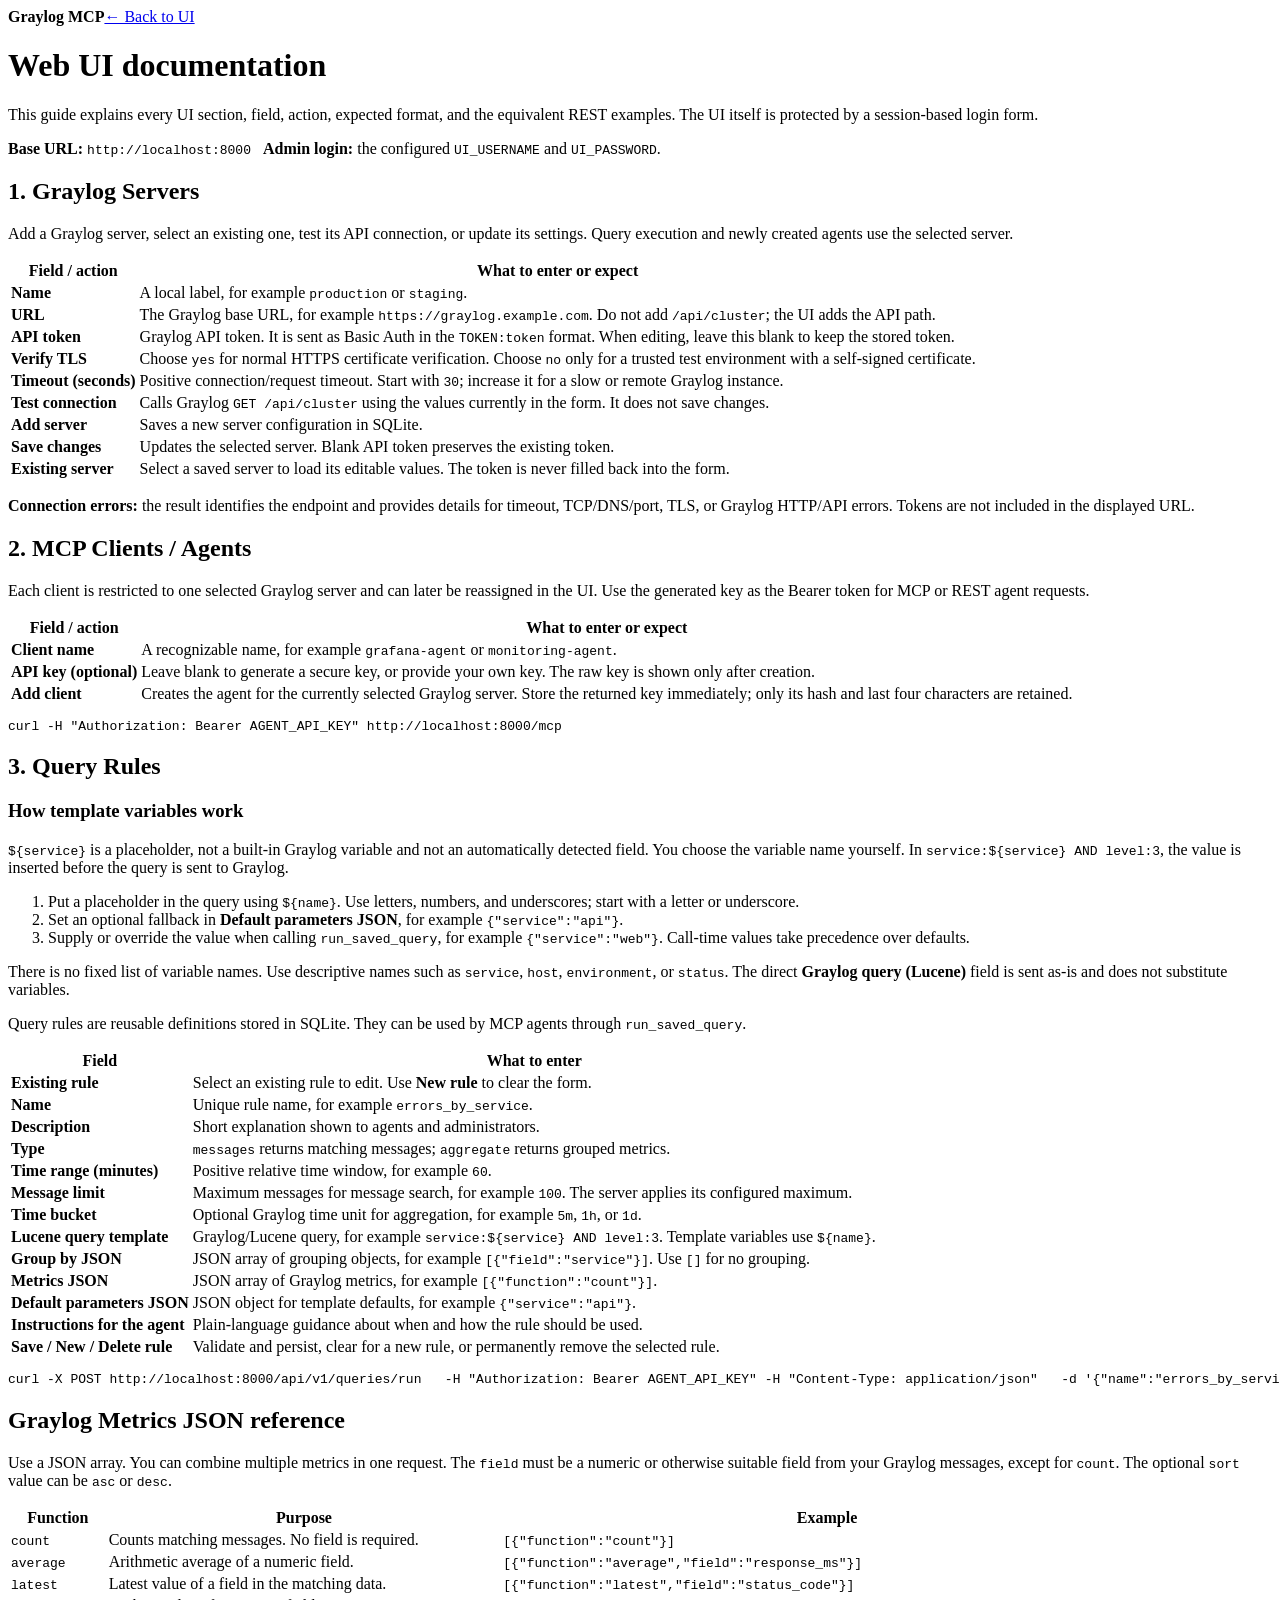
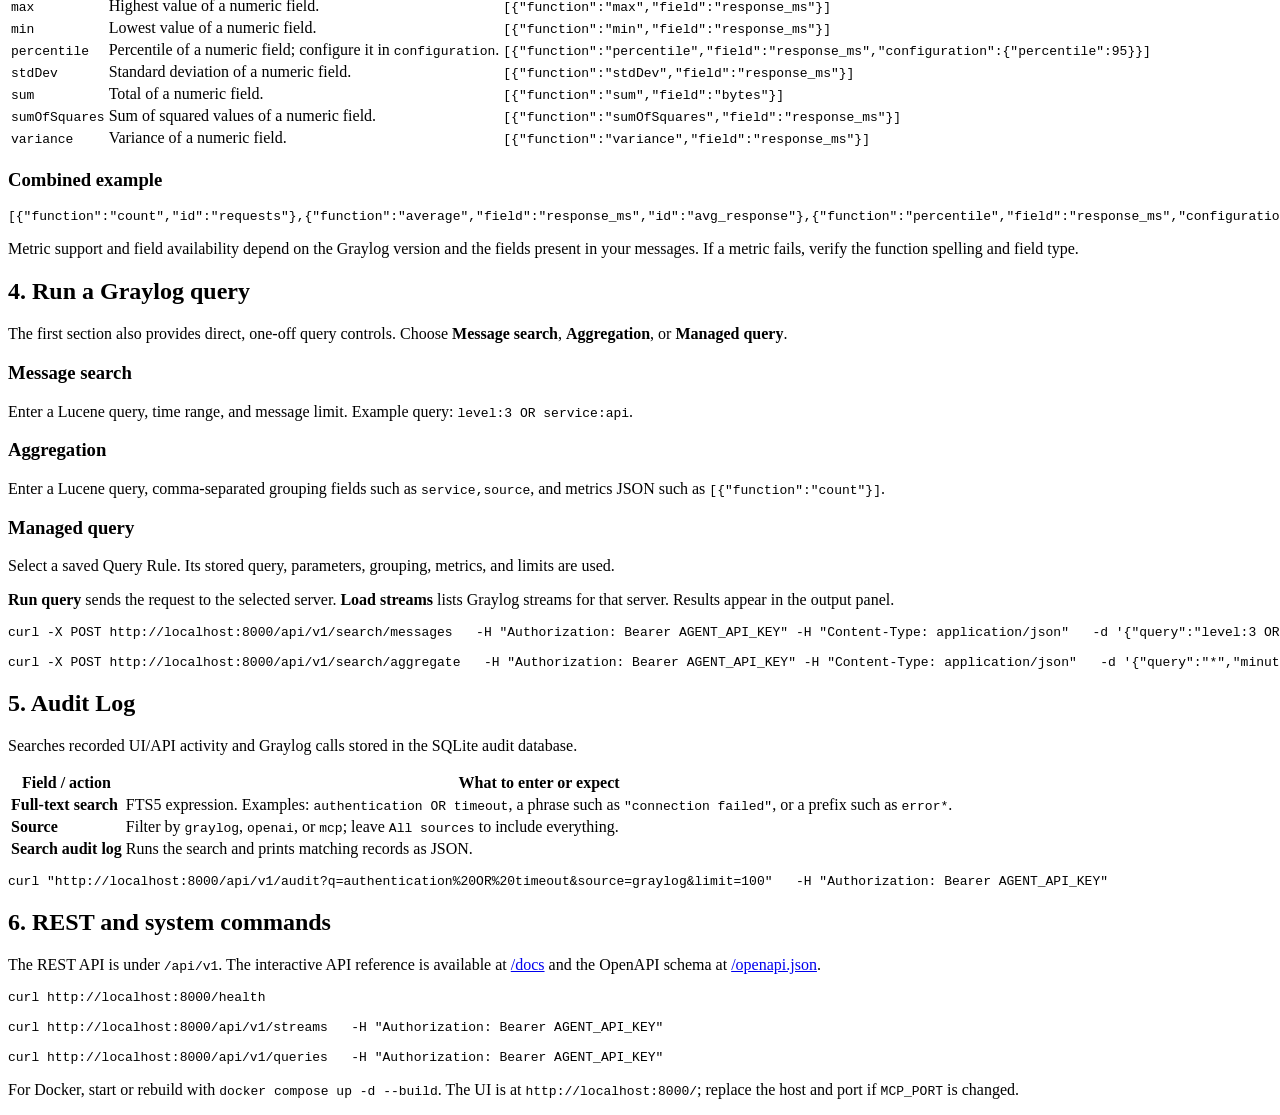
==== graylog_mcp/webui/help.html @ 18ac1849 "refactor: complete P1 architecture and WebUI extraction" ====
<!doctype html>
<html lang="en">
  <head>
    <meta charset="utf-8" />
    <meta name="viewport" content="width=device-width,initial-scale=1" />
    <title>Graylog MCP UI documentation</title>
    <link rel="stylesheet" href="/ui/assets/help.css" />
  </head>
  <body>
    <header>
      <div class="wrap">
        <strong>Graylog MCP</strong><a href="/">← Back to UI</a>
      </div>
    </header>
    <main>
      <div class="hero">
        <h1>Web UI documentation</h1>
        <p class="muted">
          This guide explains every UI section, field, action, expected format,
          and the equivalent REST examples. The UI itself is protected by a
          session-based login form.
        </p>
        <p>
          <strong>Base URL:</strong> <code>http://localhost:8000</code> &nbsp;
          <strong>Admin login:</strong> the configured
          <code>UI_USERNAME</code> and <code>UI_PASSWORD</code>.
        </p>
      </div>
      <section>
        <h2>1. Graylog Servers</h2>
        <p>
          Add a Graylog server, select an existing one, test its API connection,
          or update its settings. Query execution and newly created agents use
          the selected server.
        </p>
        <table>
          <tr>
            <th>Field / action</th>
            <th>What to enter or expect</th>
          </tr>
          <tr>
            <td><strong>Name</strong></td>
            <td>
              A local label, for example <code>production</code> or
              <code>staging</code>.
            </td>
          </tr>
          <tr>
            <td><strong>URL</strong></td>
            <td>
              The Graylog base URL, for example
              <code>https://graylog.example.com</code>. Do not add
              <code>/api/cluster</code>; the UI adds the API path.
            </td>
          </tr>
          <tr>
            <td><strong>API token</strong></td>
            <td>
              Graylog API token. It is sent as Basic Auth in the
              <code>TOKEN:token</code> format. When editing, leave this blank to
              keep the stored token.
            </td>
          </tr>
          <tr>
            <td><strong>Verify TLS</strong></td>
            <td>
              Choose <code>yes</code> for normal HTTPS certificate verification.
              Choose <code>no</code> only for a trusted test environment with a
              self-signed certificate.
            </td>
          </tr>
          <tr>
            <td><strong>Timeout (seconds)</strong></td>
            <td>
              Positive connection/request timeout. Start with <code>30</code>;
              increase it for a slow or remote Graylog instance.
            </td>
          </tr>
          <tr>
            <td><strong>Test connection</strong></td>
            <td>
              Calls Graylog <code>GET /api/cluster</code> using the values
              currently in the form. It does not save changes.
            </td>
          </tr>
          <tr>
            <td><strong>Add server</strong></td>
            <td>Saves a new server configuration in SQLite.</td>
          </tr>
          <tr>
            <td><strong>Save changes</strong></td>
            <td>
              Updates the selected server. Blank API token preserves the
              existing token.
            </td>
          </tr>
          <tr>
            <td><strong>Existing server</strong></td>
            <td>
              Select a saved server to load its editable values. The token is
              never filled back into the form.
            </td>
          </tr>
        </table>
        <p>
          <strong>Connection errors:</strong> the result identifies the endpoint
          and provides details for timeout, TCP/DNS/port, TLS, or Graylog
          HTTP/API errors. Tokens are not included in the displayed URL.
        </p>
      </section>
      <section>
        <h2>2. MCP Clients / Agents</h2>
        <p>
          Each client is restricted to one selected Graylog server and can later
          be reassigned in the UI. Use the generated key as the Bearer token for
          MCP or REST agent requests.
        </p>
        <table>
          <tr>
            <th>Field / action</th>
            <th>What to enter or expect</th>
          </tr>
          <tr>
            <td><strong>Client name</strong></td>
            <td>
              A recognizable name, for example <code>grafana-agent</code> or
              <code>monitoring-agent</code>.
            </td>
          </tr>
          <tr>
            <td><strong>API key (optional)</strong></td>
            <td>
              Leave blank to generate a secure key, or provide your own key. The
              raw key is shown only after creation.
            </td>
          </tr>
          <tr>
            <td><strong>Add client</strong></td>
            <td>
              Creates the agent for the currently selected Graylog server. Store
              the returned key immediately; only its hash and last four
              characters are retained.
            </td>
          </tr>
        </table>
        <pre>
curl -H "Authorization: Bearer AGENT_API_KEY" http://localhost:8000/mcp</pre
        >
      </section>
      <section>
        <h2>3. Query Rules</h2>
        <div class="card">
          <h3>How template variables work</h3>
          <p>
            <code>${service}</code> is a placeholder, not a built-in Graylog
            variable and not an automatically detected field. You choose the
            variable name yourself. In
            <code>service:${service} AND level:3</code>, the value is inserted
            before the query is sent to Graylog.
          </p>
          <ol>
            <li>
              Put a placeholder in the query using <code>${name}</code>. Use
              letters, numbers, and underscores; start with a letter or
              underscore.
            </li>
            <li>
              Set an optional fallback in
              <strong>Default parameters JSON</strong>, for example
              <code>{"service":"api"}</code>.
            </li>
            <li>
              Supply or override the value when calling
              <code>run_saved_query</code>, for example
              <code>{"service":"web"}</code>. Call-time values take precedence
              over defaults.
            </li>
          </ol>
          <p>
            There is no fixed list of variable names. Use descriptive names such
            as <code>service</code>, <code>host</code>,
            <code>environment</code>, or <code>status</code>. The direct
            <strong>Graylog query (Lucene)</strong> field is sent as-is and does
            not substitute variables.
          </p>
        </div>
        <p>
          Query rules are reusable definitions stored in SQLite. They can be
          used by MCP agents through <code>run_saved_query</code>.
        </p>
        <table>
          <tr>
            <th>Field</th>
            <th>What to enter</th>
          </tr>
          <tr>
            <td><strong>Existing rule</strong></td>
            <td>
              Select an existing rule to edit. Use <strong>New rule</strong> to
              clear the form.
            </td>
          </tr>
          <tr>
            <td><strong>Name</strong></td>
            <td>
              Unique rule name, for example <code>errors_by_service</code>.
            </td>
          </tr>
          <tr>
            <td><strong>Description</strong></td>
            <td>Short explanation shown to agents and administrators.</td>
          </tr>
          <tr>
            <td><strong>Type</strong></td>
            <td>
              <code>messages</code> returns matching messages;
              <code>aggregate</code> returns grouped metrics.
            </td>
          </tr>
          <tr>
            <td><strong>Time range (minutes)</strong></td>
            <td>Positive relative time window, for example <code>60</code>.</td>
          </tr>
          <tr>
            <td><strong>Message limit</strong></td>
            <td>
              Maximum messages for message search, for example <code>100</code>.
              The server applies its configured maximum.
            </td>
          </tr>
          <tr>
            <td><strong>Time bucket</strong></td>
            <td>
              Optional Graylog time unit for aggregation, for example
              <code>5m</code>, <code>1h</code>, or <code>1d</code>.
            </td>
          </tr>
          <tr>
            <td><strong>Lucene query template</strong></td>
            <td>
              Graylog/Lucene query, for example
              <code>service:${service} AND level:3</code>. Template variables
              use <code>${name}</code>.
            </td>
          </tr>
          <tr>
            <td><strong>Group by JSON</strong></td>
            <td>
              JSON array of grouping objects, for example
              <code>[{"field":"service"}]</code>. Use <code>[]</code> for no
              grouping.
            </td>
          </tr>
          <tr>
            <td><strong>Metrics JSON</strong></td>
            <td>
              JSON array of Graylog metrics, for example
              <code>[{"function":"count"}]</code>.
            </td>
          </tr>
          <tr>
            <td><strong>Default parameters JSON</strong></td>
            <td>
              JSON object for template defaults, for example
              <code>{"service":"api"}</code>.
            </td>
          </tr>
          <tr>
            <td><strong>Instructions for the agent</strong></td>
            <td>
              Plain-language guidance about when and how the rule should be
              used.
            </td>
          </tr>
          <tr>
            <td><strong>Save / New / Delete rule</strong></td>
            <td>
              Validate and persist, clear for a new rule, or permanently remove
              the selected rule.
            </td>
          </tr>
        </table>
        <pre>
curl -X POST http://localhost:8000/api/v1/queries/run   -H "Authorization: Bearer AGENT_API_KEY" -H "Content-Type: application/json"   -d '{"name":"errors_by_service","parameters":{"service":"api"}}'</pre
        >
      </section>
      <section>
        <h2>Graylog Metrics JSON reference</h2>
        <p>
          Use a JSON array. You can combine multiple metrics in one request. The
          <code>field</code> must be a numeric or otherwise suitable field from
          your Graylog messages, except for <code>count</code>. The optional
          <code>sort</code> value can be <code>asc</code> or <code>desc</code>.
        </p>
        <table>
          <tr>
            <th>Function</th>
            <th>Purpose</th>
            <th>Example</th>
          </tr>
          <tr>
            <td><code>count</code></td>
            <td>Counts matching messages. No field is required.</td>
            <td><code>[{"function":"count"}]</code></td>
          </tr>
          <tr>
            <td><code>average</code></td>
            <td>Arithmetic average of a numeric field.</td>
            <td><code>[{"function":"average","field":"response_ms"}]</code></td>
          </tr>
          <tr>
            <td><code>latest</code></td>
            <td>Latest value of a field in the matching data.</td>
            <td><code>[{"function":"latest","field":"status_code"}]</code></td>
          </tr>
          <tr>
            <td><code>max</code></td>
            <td>Highest value of a numeric field.</td>
            <td><code>[{"function":"max","field":"response_ms"}]</code></td>
          </tr>
          <tr>
            <td><code>min</code></td>
            <td>Lowest value of a numeric field.</td>
            <td><code>[{"function":"min","field":"response_ms"}]</code></td>
          </tr>
          <tr>
            <td><code>percentile</code></td>
            <td>
              Percentile of a numeric field; configure it in
              <code>configuration</code>.
            </td>
            <td>
              <code
                >[{"function":"percentile","field":"response_ms","configuration":{"percentile":95}}]</code
              >
            </td>
          </tr>
          <tr>
            <td><code>stdDev</code></td>
            <td>Standard deviation of a numeric field.</td>
            <td><code>[{"function":"stdDev","field":"response_ms"}]</code></td>
          </tr>
          <tr>
            <td><code>sum</code></td>
            <td>Total of a numeric field.</td>
            <td><code>[{"function":"sum","field":"bytes"}]</code></td>
          </tr>
          <tr>
            <td><code>sumOfSquares</code></td>
            <td>Sum of squared values of a numeric field.</td>
            <td>
              <code>[{"function":"sumOfSquares","field":"response_ms"}]</code>
            </td>
          </tr>
          <tr>
            <td><code>variance</code></td>
            <td>Variance of a numeric field.</td>
            <td>
              <code>[{"function":"variance","field":"response_ms"}]</code>
            </td>
          </tr>
        </table>
        <h3>Combined example</h3>
        <pre>
[{"function":"count","id":"requests"},{"function":"average","field":"response_ms","id":"avg_response"},{"function":"percentile","field":"response_ms","configuration":{"percentile":95},"id":"p95_response"},{"function":"max","field":"response_ms","id":"max_response"}]</pre
        >
        <p class="muted">
          Metric support and field availability depend on the Graylog version
          and the fields present in your messages. If a metric fails, verify the
          function spelling and field type.
        </p>
      </section>
      <section>
        <h2>4. Run a Graylog query</h2>
        <p>
          The first section also provides direct, one-off query controls. Choose
          <strong>Message search</strong>, <strong>Aggregation</strong>, or
          <strong>Managed query</strong>.
        </p>
        <div class="grid">
          <div class="card">
            <h3>Message search</h3>
            <p>
              Enter a Lucene query, time range, and message limit. Example
              query: <code>level:3 OR service:api</code>.
            </p>
          </div>
          <div class="card">
            <h3>Aggregation</h3>
            <p>
              Enter a Lucene query, comma-separated grouping fields such as
              <code>service,source</code>, and metrics JSON such as
              <code>[{"function":"count"}]</code>.
            </p>
          </div>
          <div class="card">
            <h3>Managed query</h3>
            <p>
              Select a saved Query Rule. Its stored query, parameters, grouping,
              metrics, and limits are used.
            </p>
          </div>
        </div>
        <p>
          <strong>Run query</strong> sends the request to the selected server.
          <strong>Load streams</strong> lists Graylog streams for that server.
          Results appear in the output panel.
        </p>
        <pre>
curl -X POST http://localhost:8000/api/v1/search/messages   -H "Authorization: Bearer AGENT_API_KEY" -H "Content-Type: application/json"   -d '{"query":"level:3 OR service:api","minutes":15,"limit":20}'

curl -X POST http://localhost:8000/api/v1/search/aggregate   -H "Authorization: Bearer AGENT_API_KEY" -H "Content-Type: application/json"   -d '{"query":"*","minutes":60,"group_by":[{"field":"service"}],"metrics":[{"function":"count"}]}'</pre
        >
      </section>
      <section>
        <h2>5. Audit Log</h2>
        <p>
          Searches recorded UI/API activity and Graylog calls stored in the
          SQLite audit database.
        </p>
        <table>
          <tr>
            <th>Field / action</th>
            <th>What to enter or expect</th>
          </tr>
          <tr>
            <td><strong>Full-text search</strong></td>
            <td>
              FTS5 expression. Examples: <code>authentication OR timeout</code>,
              a phrase such as <code>"connection failed"</code>, or a prefix
              such as <code>error*</code>.
            </td>
          </tr>
          <tr>
            <td><strong>Source</strong></td>
            <td>
              Filter by <code>graylog</code>, <code>openai</code>, or
              <code>mcp</code>; leave <code>All sources</code> to include
              everything.
            </td>
          </tr>
          <tr>
            <td><strong>Search audit log</strong></td>
            <td>Runs the search and prints matching records as JSON.</td>
          </tr>
        </table>
        <pre>
curl "http://localhost:8000/api/v1/audit?q=authentication%20OR%20timeout&amp;source=graylog&amp;limit=100"   -H "Authorization: Bearer AGENT_API_KEY"</pre
        >
      </section>
      <section>
        <h2>6. REST and system commands</h2>
        <p>
          The REST API is under <code>/api/v1</code>. The interactive API
          reference is available at <a href="/docs">/docs</a> and the OpenAPI
          schema at <a href="/openapi.json">/openapi.json</a>.
        </p>
        <pre>
curl http://localhost:8000/health

curl http://localhost:8000/api/v1/streams   -H "Authorization: Bearer AGENT_API_KEY"

curl http://localhost:8000/api/v1/queries   -H "Authorization: Bearer AGENT_API_KEY"</pre
        >
        <p>
          For Docker, start or rebuild with
          <code>docker compose up -d --build</code>. The UI is at
          <code>http://localhost:8000/</code>; replace the host and port if
          <code>MCP_PORT</code> is changed.
        </p>
      </section>
    </main>
  </body>
</html>
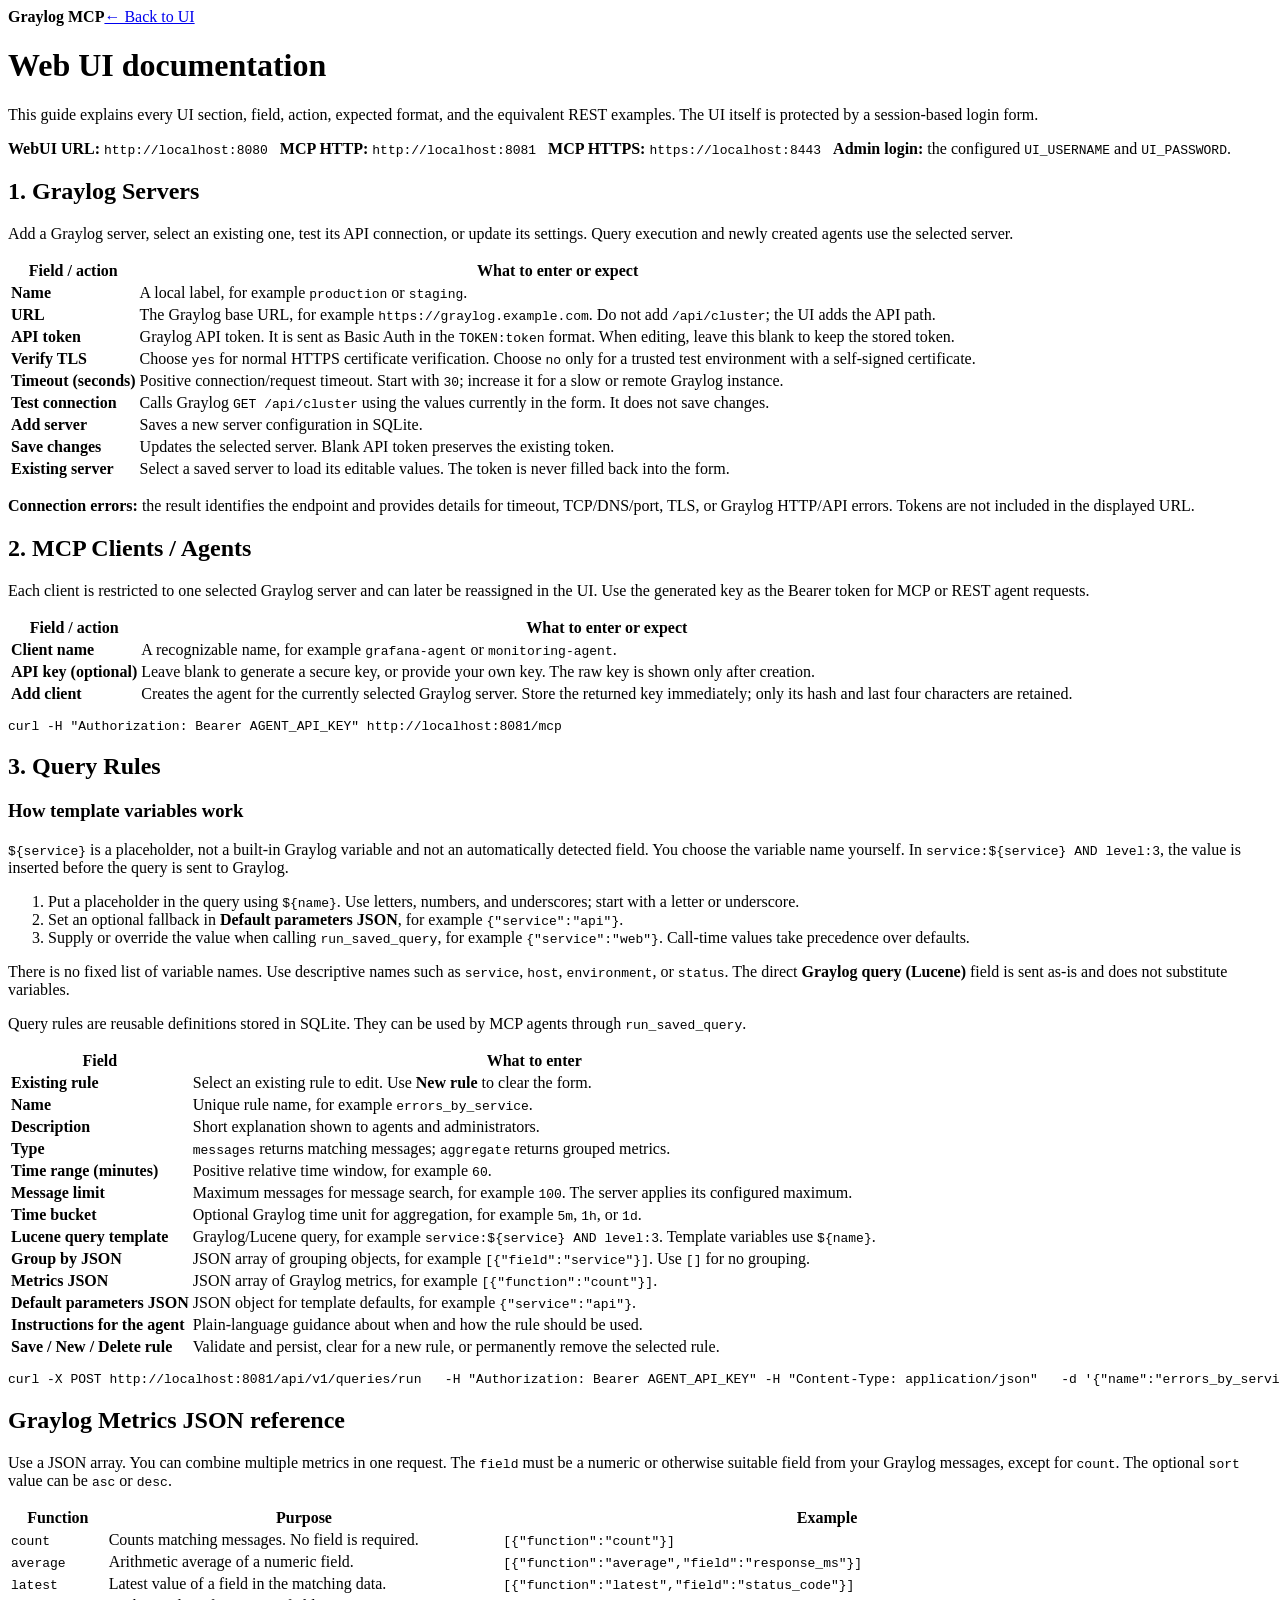
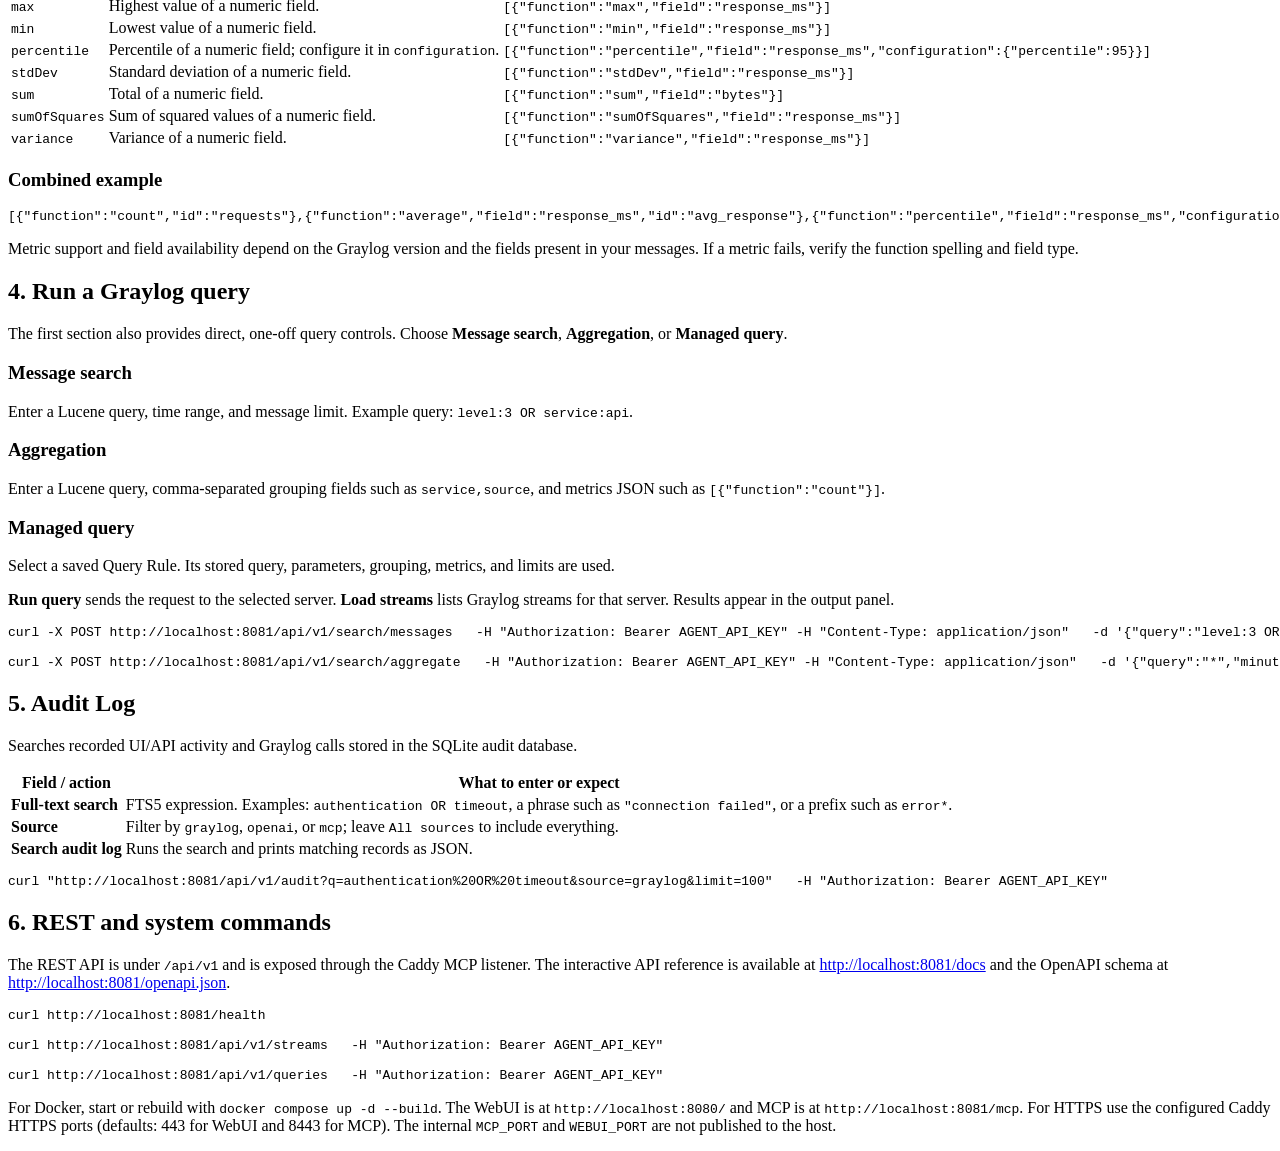
==== commit 35a32ac6: "fix: route MCP HTTP through Caddy" ====
--- a/graylog_mcp/webui/help.html
+++ b/graylog_mcp/webui/help.html
@@ -21,7 +21,9 @@
           session-based login form.
         </p>
         <p>
-          <strong>Base URL:</strong> <code>http://localhost:8000</code> &nbsp;
+          <strong>WebUI URL:</strong> <code>http://localhost:8080</code> &nbsp;
+          <strong>MCP HTTP:</strong> <code>http://localhost:8081</code> &nbsp;
+          <strong>MCP HTTPS:</strong> <code>https://localhost:8443</code> &nbsp;
           <strong>Admin login:</strong> the configured
           <code>UI_USERNAME</code> and <code>UI_PASSWORD</code>.
         </p>
@@ -144,7 +146,7 @@
           </tr>
         </table>
         <pre>
-curl -H "Authorization: Bearer AGENT_API_KEY" http://localhost:8000/mcp</pre
+curl -H "Authorization: Bearer AGENT_API_KEY" http://localhost:8081/mcp</pre
         >
       </section>
       <section>
@@ -281,7 +283,7 @@
           </tr>
         </table>
         <pre>
-curl -X POST http://localhost:8000/api/v1/queries/run   -H "Authorization: Bearer AGENT_API_KEY" -H "Content-Type: application/json"   -d '{"name":"errors_by_service","parameters":{"service":"api"}}'</pre
+curl -X POST http://localhost:8081/api/v1/queries/run   -H "Authorization: Bearer AGENT_API_KEY" -H "Content-Type: application/json"   -d '{"name":"errors_by_service","parameters":{"service":"api"}}'</pre
         >
       </section>
       <section>
@@ -407,9 +409,9 @@
           Results appear in the output panel.
         </p>
         <pre>
-curl -X POST http://localhost:8000/api/v1/search/messages   -H "Authorization: Bearer AGENT_API_KEY" -H "Content-Type: application/json"   -d '{"query":"level:3 OR service:api","minutes":15,"limit":20}'
+curl -X POST http://localhost:8081/api/v1/search/messages   -H "Authorization: Bearer AGENT_API_KEY" -H "Content-Type: application/json"   -d '{"query":"level:3 OR service:api","minutes":15,"limit":20}'
 
-curl -X POST http://localhost:8000/api/v1/search/aggregate   -H "Authorization: Bearer AGENT_API_KEY" -H "Content-Type: application/json"   -d '{"query":"*","minutes":60,"group_by":[{"field":"service"}],"metrics":[{"function":"count"}]}'</pre
+curl -X POST http://localhost:8081/api/v1/search/aggregate   -H "Authorization: Bearer AGENT_API_KEY" -H "Content-Type: application/json"   -d '{"query":"*","minutes":60,"group_by":[{"field":"service"}],"metrics":[{"function":"count"}]}'</pre
         >
       </section>
       <section>
@@ -445,28 +447,33 @@
           </tr>
         </table>
         <pre>
-curl "http://localhost:8000/api/v1/audit?q=authentication%20OR%20timeout&amp;source=graylog&amp;limit=100"   -H "Authorization: Bearer AGENT_API_KEY"</pre
+curl "http://localhost:8081/api/v1/audit?q=authentication%20OR%20timeout&amp;source=graylog&amp;limit=100"   -H "Authorization: Bearer AGENT_API_KEY"</pre
         >
       </section>
       <section>
         <h2>6. REST and system commands</h2>
         <p>
-          The REST API is under <code>/api/v1</code>. The interactive API
-          reference is available at <a href="/docs">/docs</a> and the OpenAPI
-          schema at <a href="/openapi.json">/openapi.json</a>.
-        </p>
-        <pre>
-curl http://localhost:8000/health
+          The REST API is under <code>/api/v1</code> and is exposed through the
+          Caddy MCP listener. The interactive API reference is available at
+          <a href="http://localhost:8081/docs">http://localhost:8081/docs</a>
+          and the OpenAPI schema at
+          <a href="http://localhost:8081/openapi.json">http://localhost:8081/openapi.json</a>.
+        </p>
+        <pre>
+curl http://localhost:8081/health
 
-curl http://localhost:8000/api/v1/streams   -H "Authorization: Bearer AGENT_API_KEY"
+curl http://localhost:8081/api/v1/streams   -H "Authorization: Bearer AGENT_API_KEY"
 
-curl http://localhost:8000/api/v1/queries   -H "Authorization: Bearer AGENT_API_KEY"</pre
+curl http://localhost:8081/api/v1/queries   -H "Authorization: Bearer AGENT_API_KEY"</pre
         >
         <p>
           For Docker, start or rebuild with
-          <code>docker compose up -d --build</code>. The UI is at
-          <code>http://localhost:8000/</code>; replace the host and port if
-          <code>MCP_PORT</code> is changed.
+          <code>docker compose up -d --build</code>. The WebUI is at
+          <code>http://localhost:8080/</code> and MCP is at
+          <code>http://localhost:8081/mcp</code>. For HTTPS use the configured
+          Caddy HTTPS ports (defaults: 443 for WebUI and 8443 for MCP).
+          The internal <code>MCP_PORT</code> and <code>WEBUI_PORT</code> are not
+          published to the host.
         </p>
       </section>
     </main>
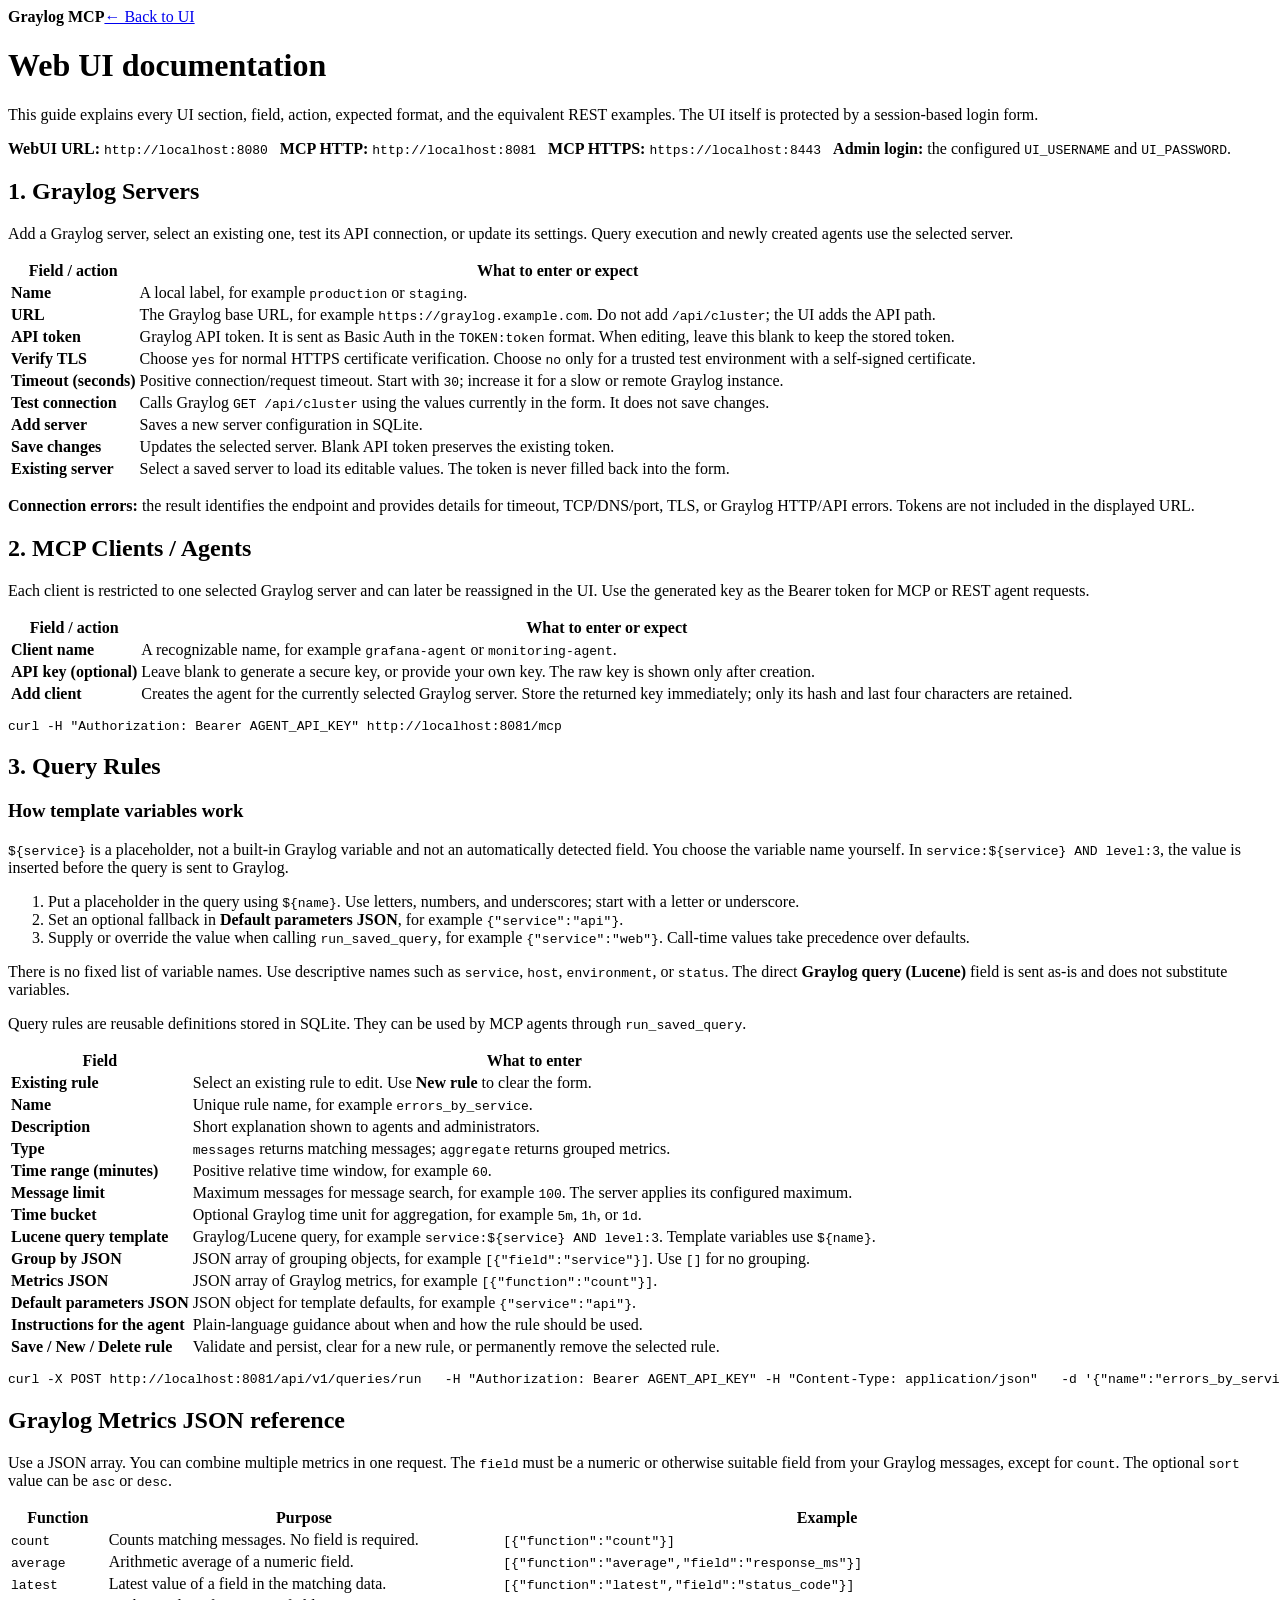
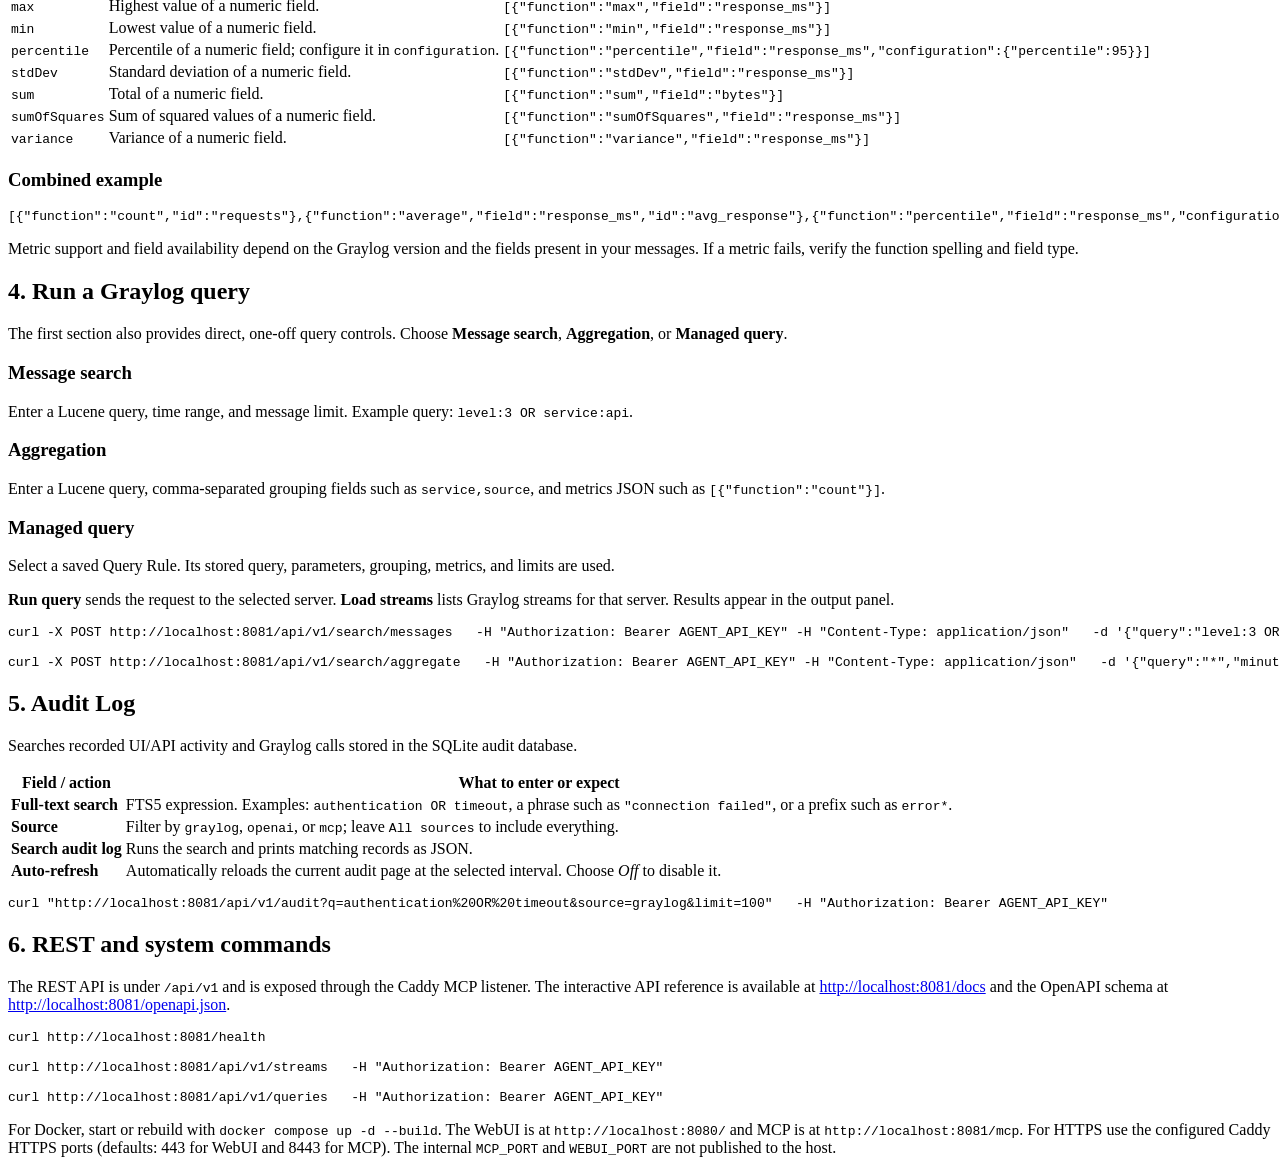
==== commit d5216b7b: "Add configurable audit log auto-refresh" ====
--- a/graylog_mcp/webui/help.html
+++ b/graylog_mcp/webui/help.html
@@ -445,6 +445,10 @@
             <td><strong>Search audit log</strong></td>
             <td>Runs the search and prints matching records as JSON.</td>
           </tr>
+          <tr>
+            <td><strong>Auto-refresh</strong></td>
+            <td>Automatically reloads the current audit page at the selected interval. Choose <em>Off</em> to disable it.</td>
+          </tr>
         </table>
         <pre>
 curl "http://localhost:8081/api/v1/audit?q=authentication%20OR%20timeout&amp;source=graylog&amp;limit=100"   -H "Authorization: Bearer AGENT_API_KEY"</pre
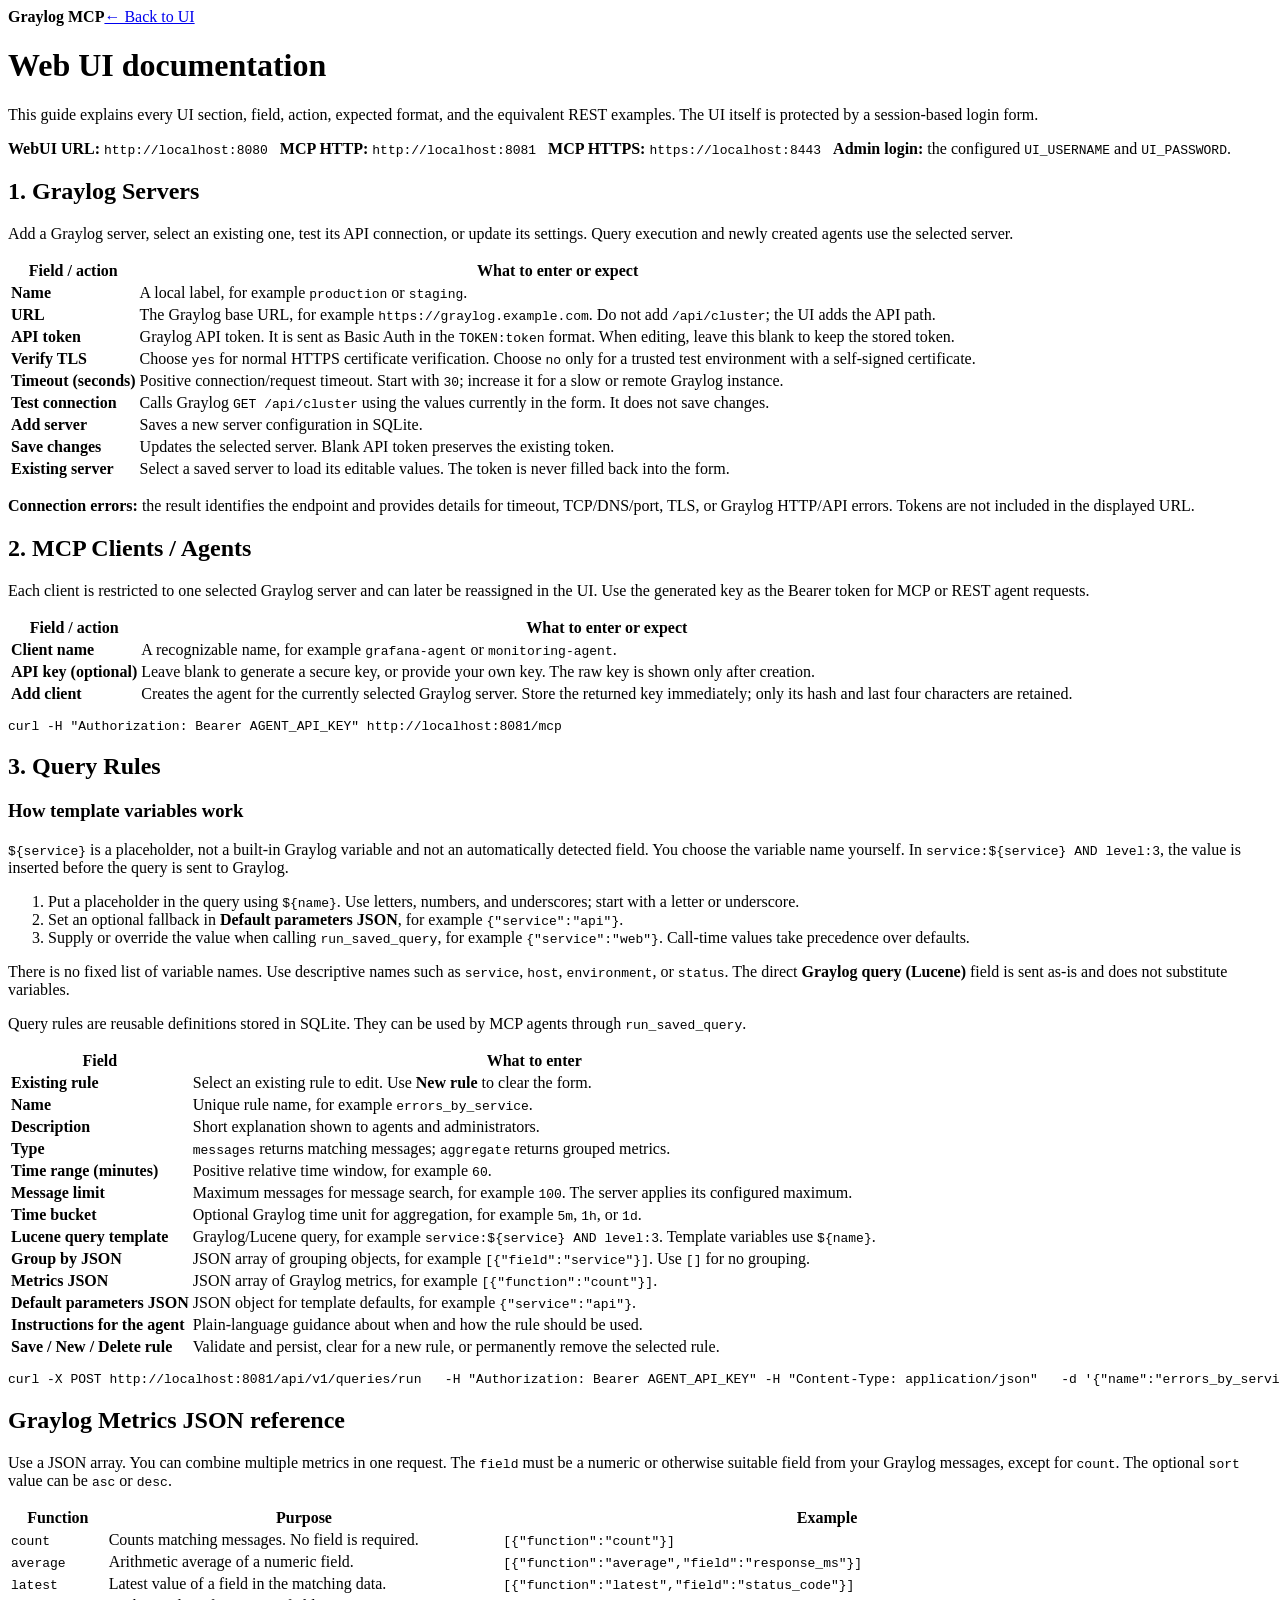
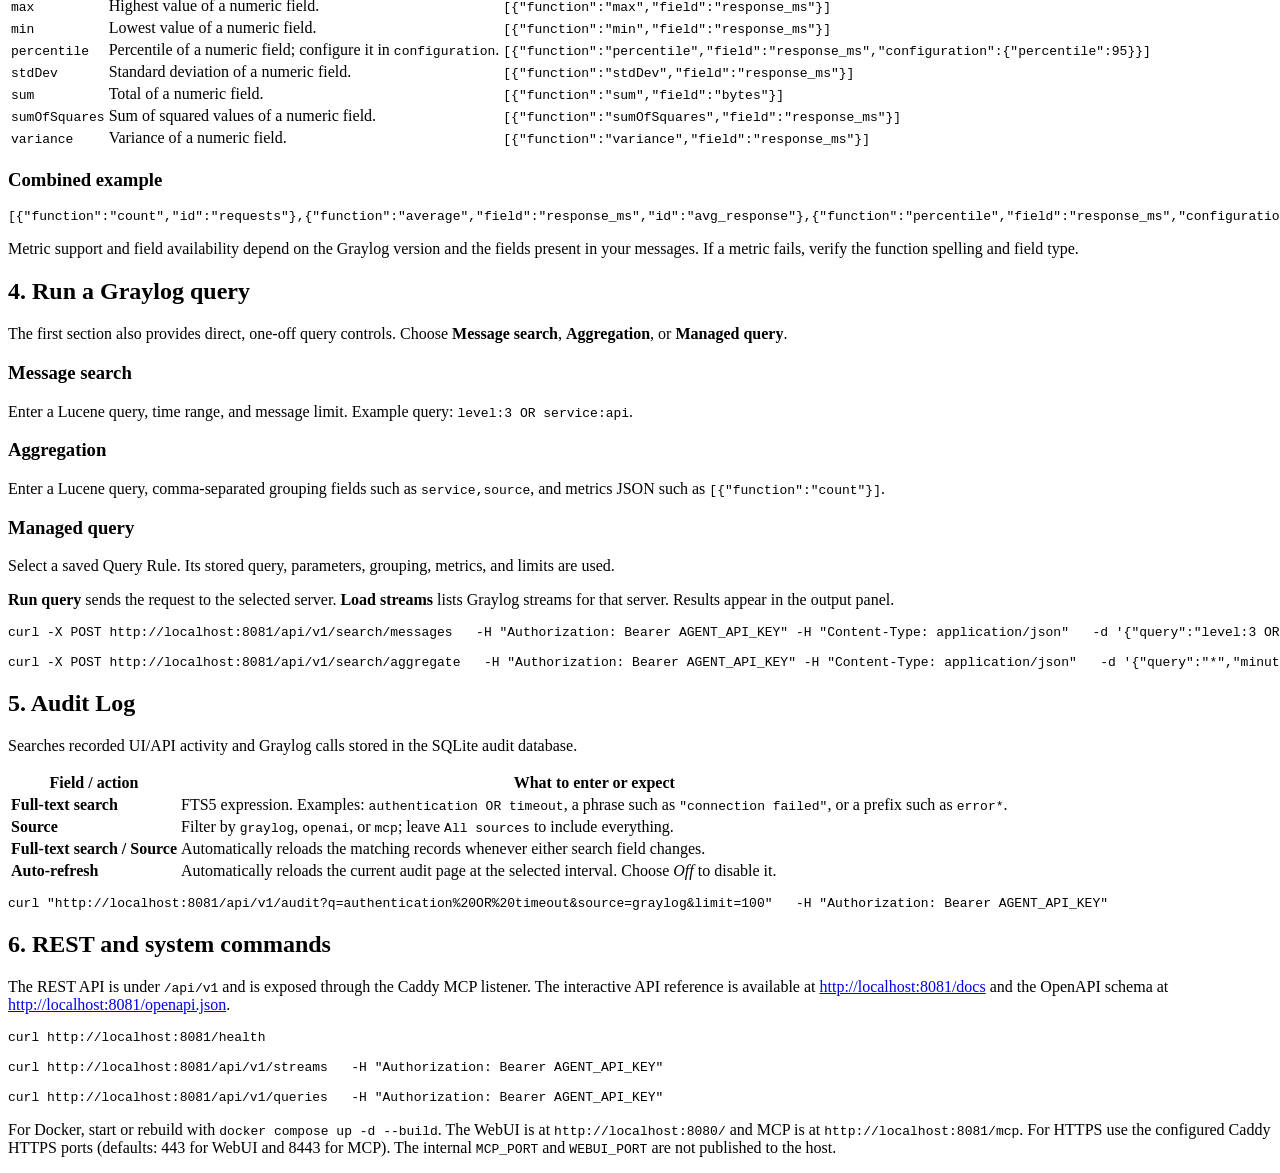
==== commit 4cdcc881: "Refresh audit search automatically" ====
--- a/graylog_mcp/webui/help.html
+++ b/graylog_mcp/webui/help.html
@@ -442,8 +442,8 @@
             </td>
           </tr>
           <tr>
-            <td><strong>Search audit log</strong></td>
-            <td>Runs the search and prints matching records as JSON.</td>
+            <td><strong>Full-text search / Source</strong></td>
+            <td>Automatically reloads the matching records whenever either search field changes.</td>
           </tr>
           <tr>
             <td><strong>Auto-refresh</strong></td>
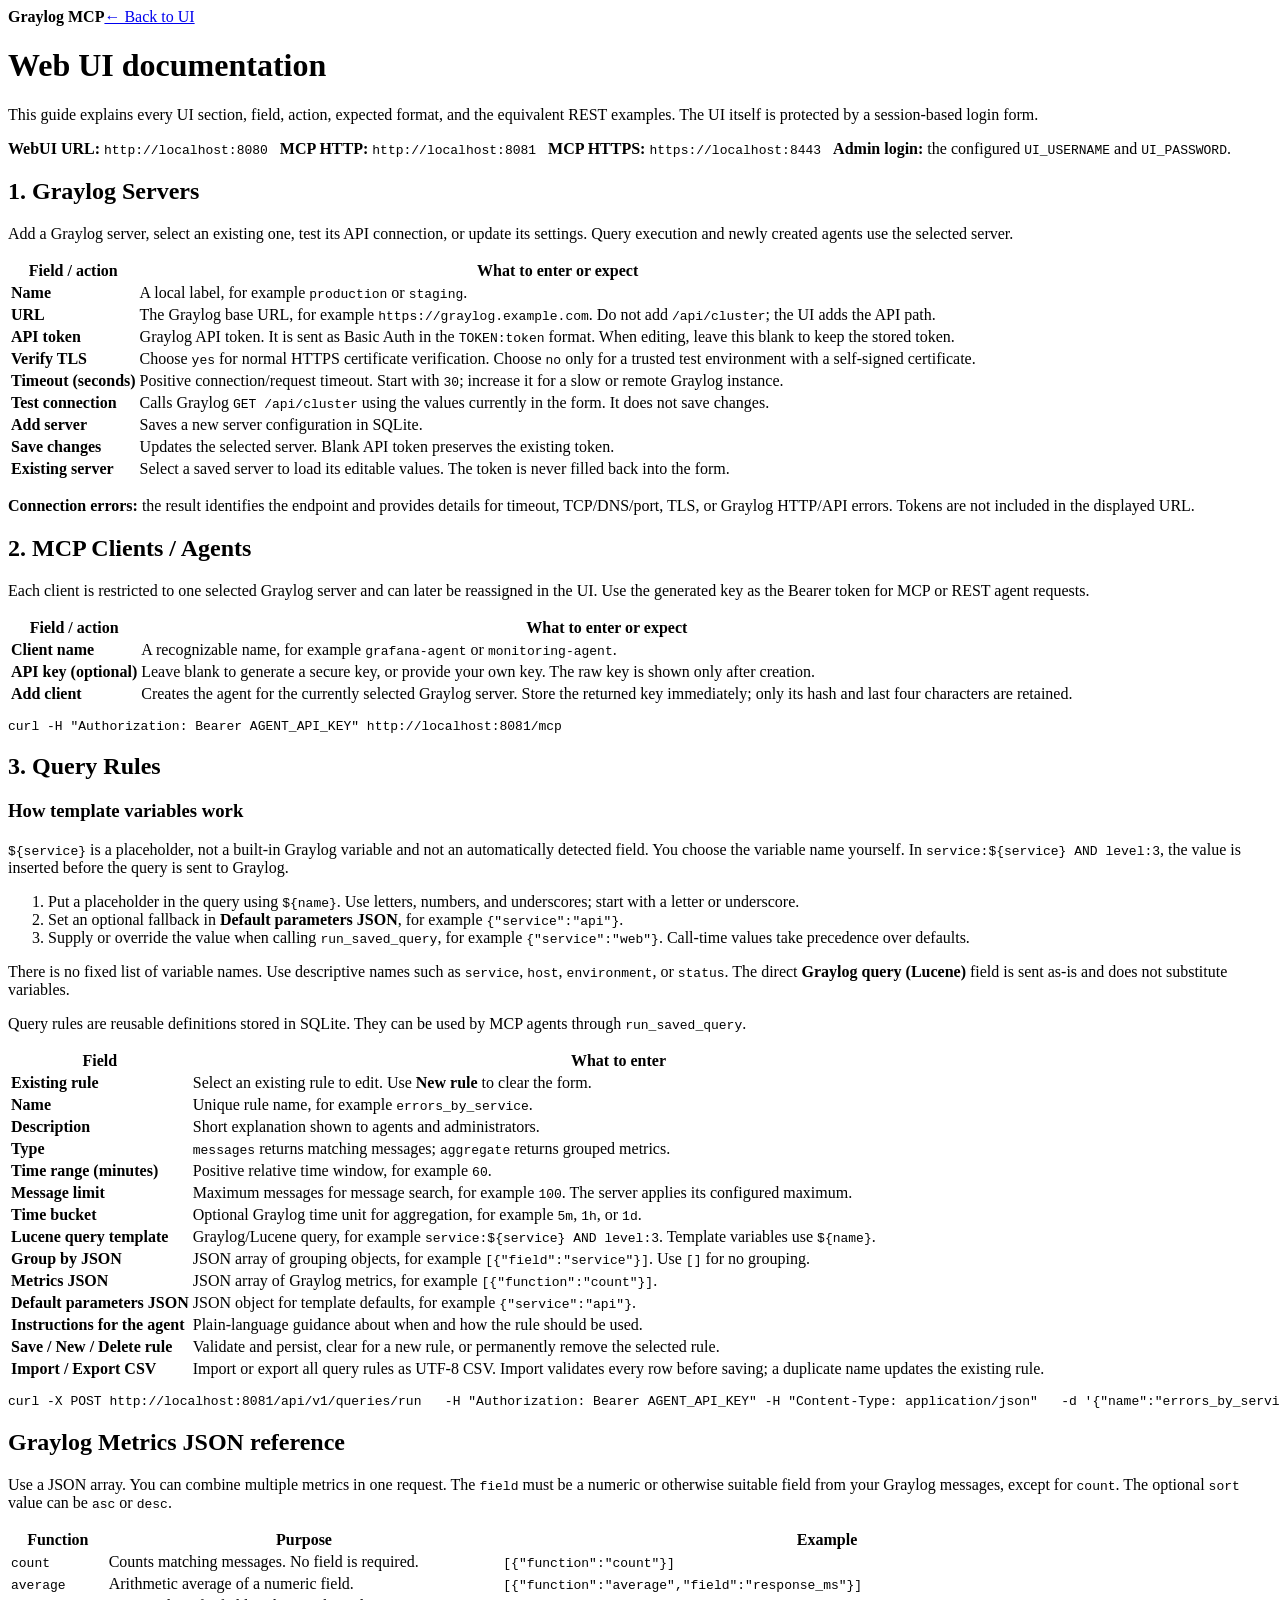
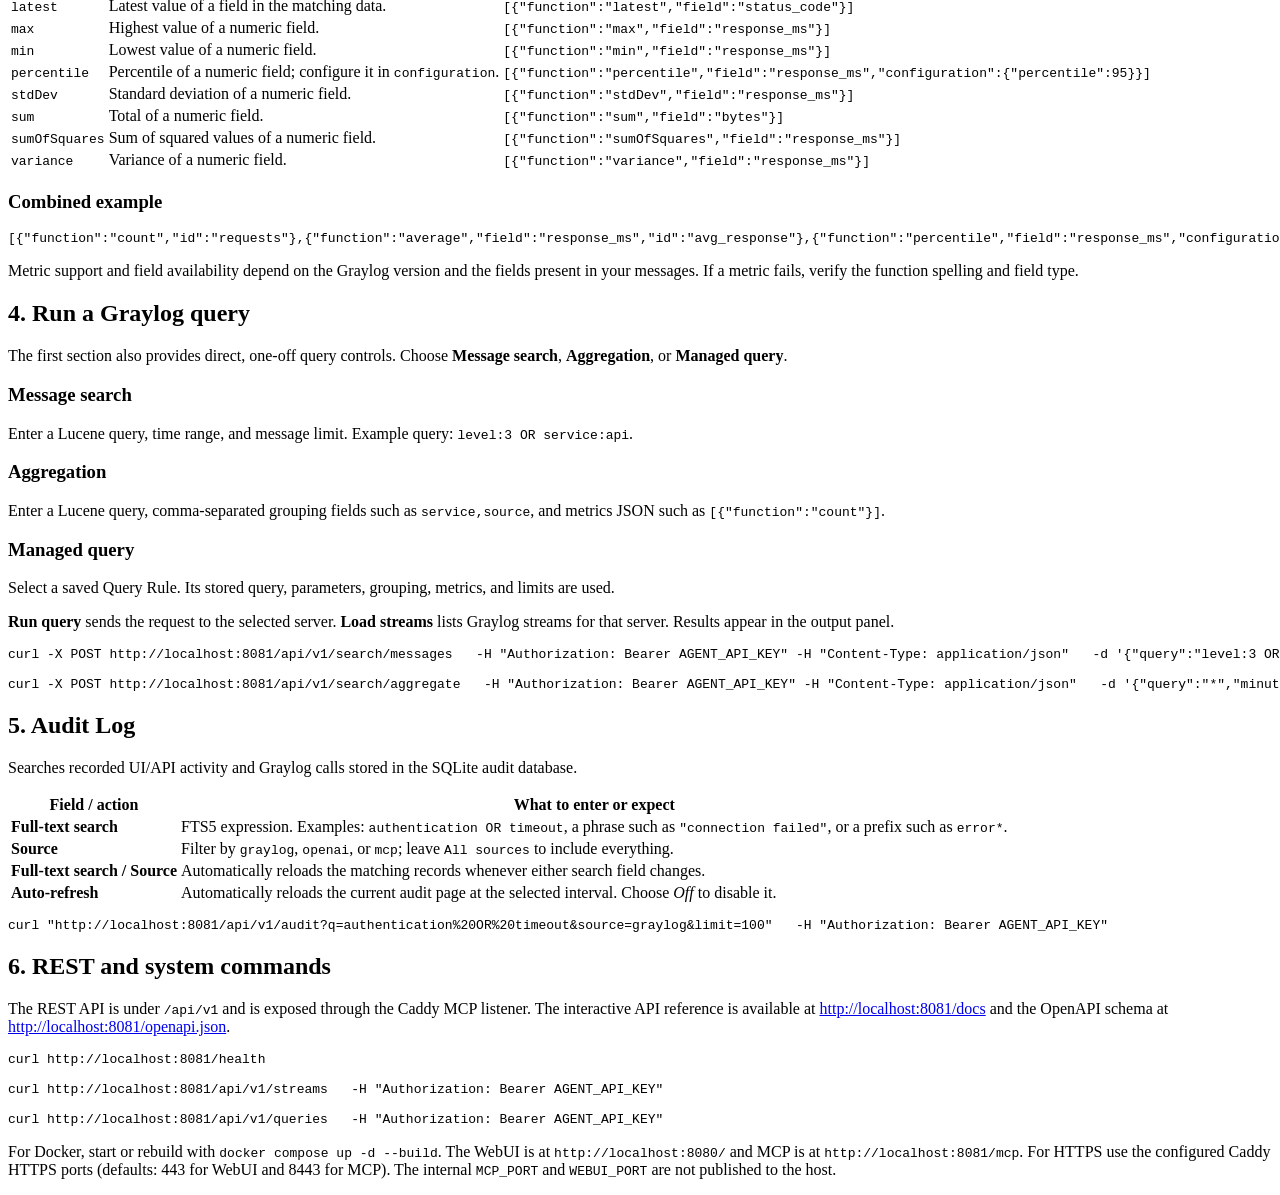
==== commit 1660f3e3: "Add query rule CSV management and refine WebUI layout" ====
--- a/graylog_mcp/webui/help.html
+++ b/graylog_mcp/webui/help.html
@@ -281,6 +281,14 @@
               the selected rule.
             </td>
           </tr>
+          <tr>
+            <td><strong>Import / Export CSV</strong></td>
+            <td>
+              Import or export all query rules as UTF-8 CSV. Import validates
+              every row before saving; a duplicate name updates the existing
+              rule.
+            </td>
+          </tr>
         </table>
         <pre>
 curl -X POST http://localhost:8081/api/v1/queries/run   -H "Authorization: Bearer AGENT_API_KEY" -H "Content-Type: application/json"   -d '{"name":"errors_by_service","parameters":{"service":"api"}}'</pre
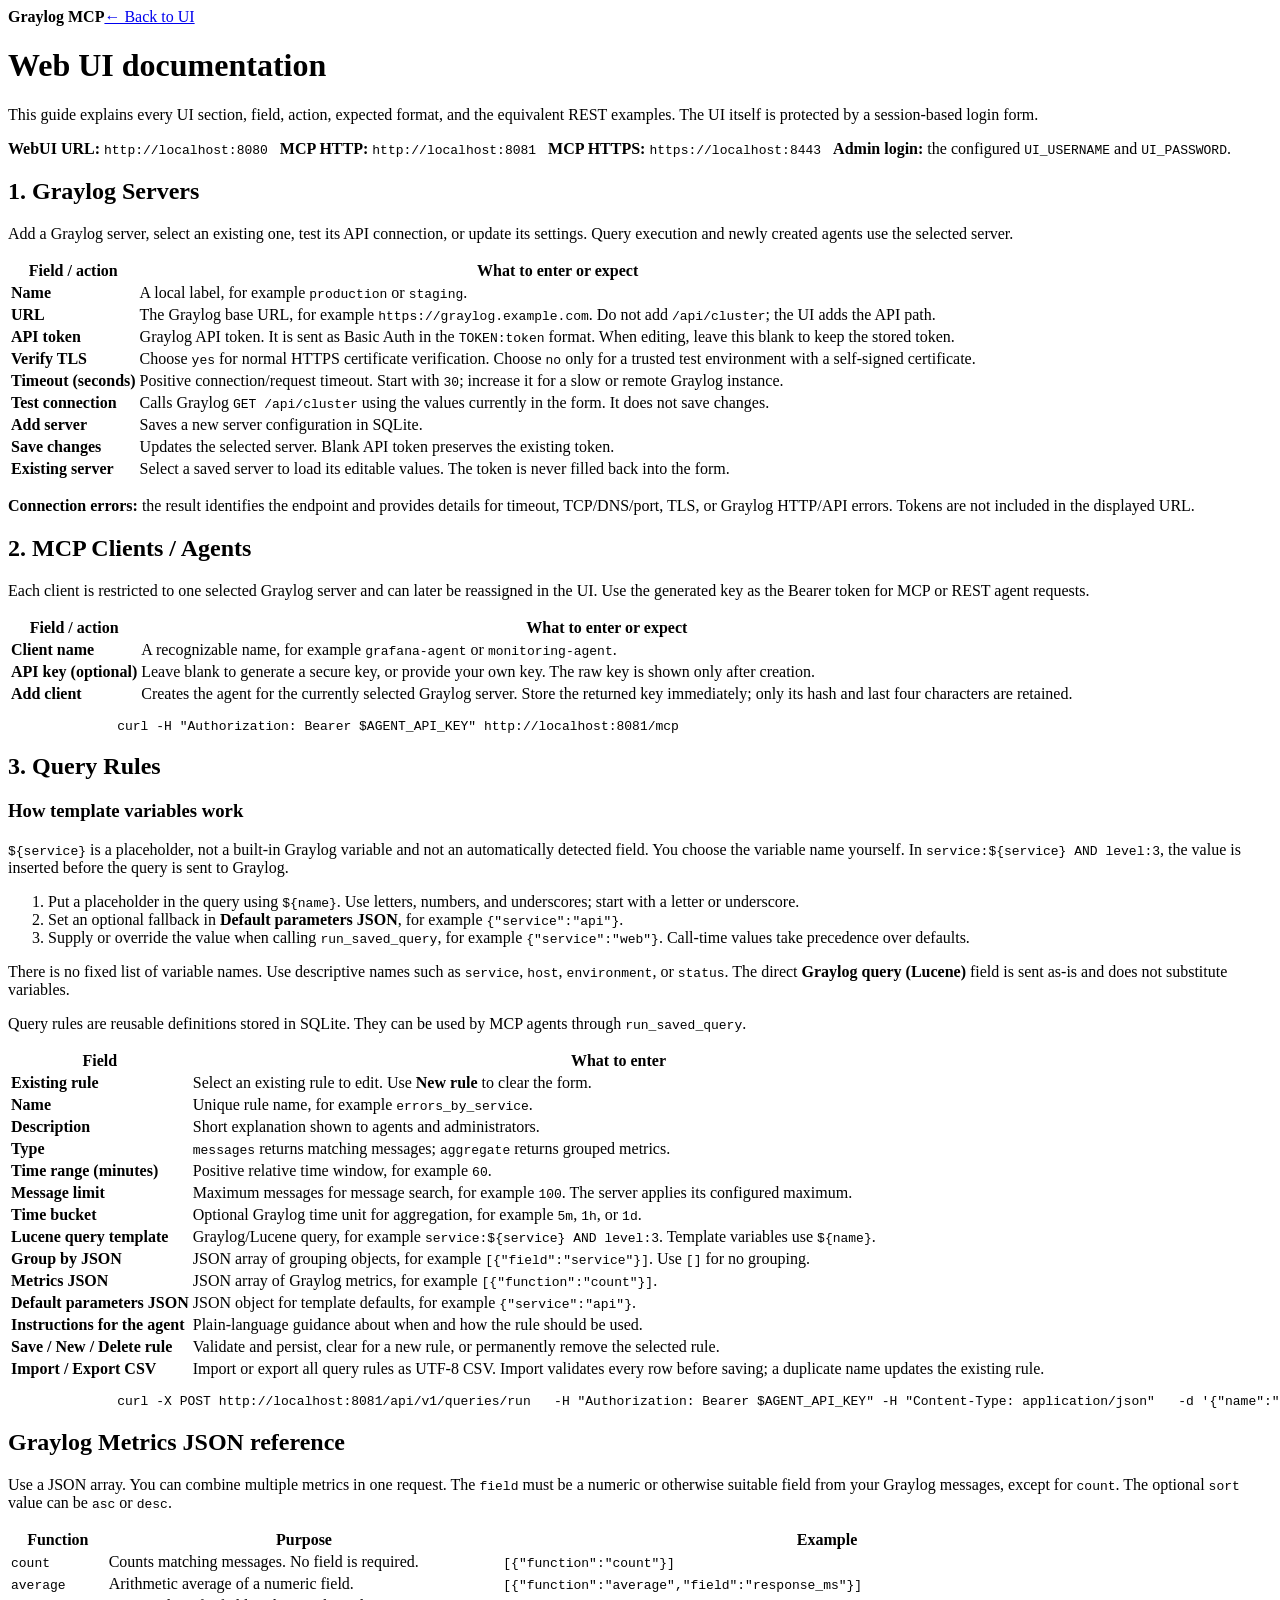
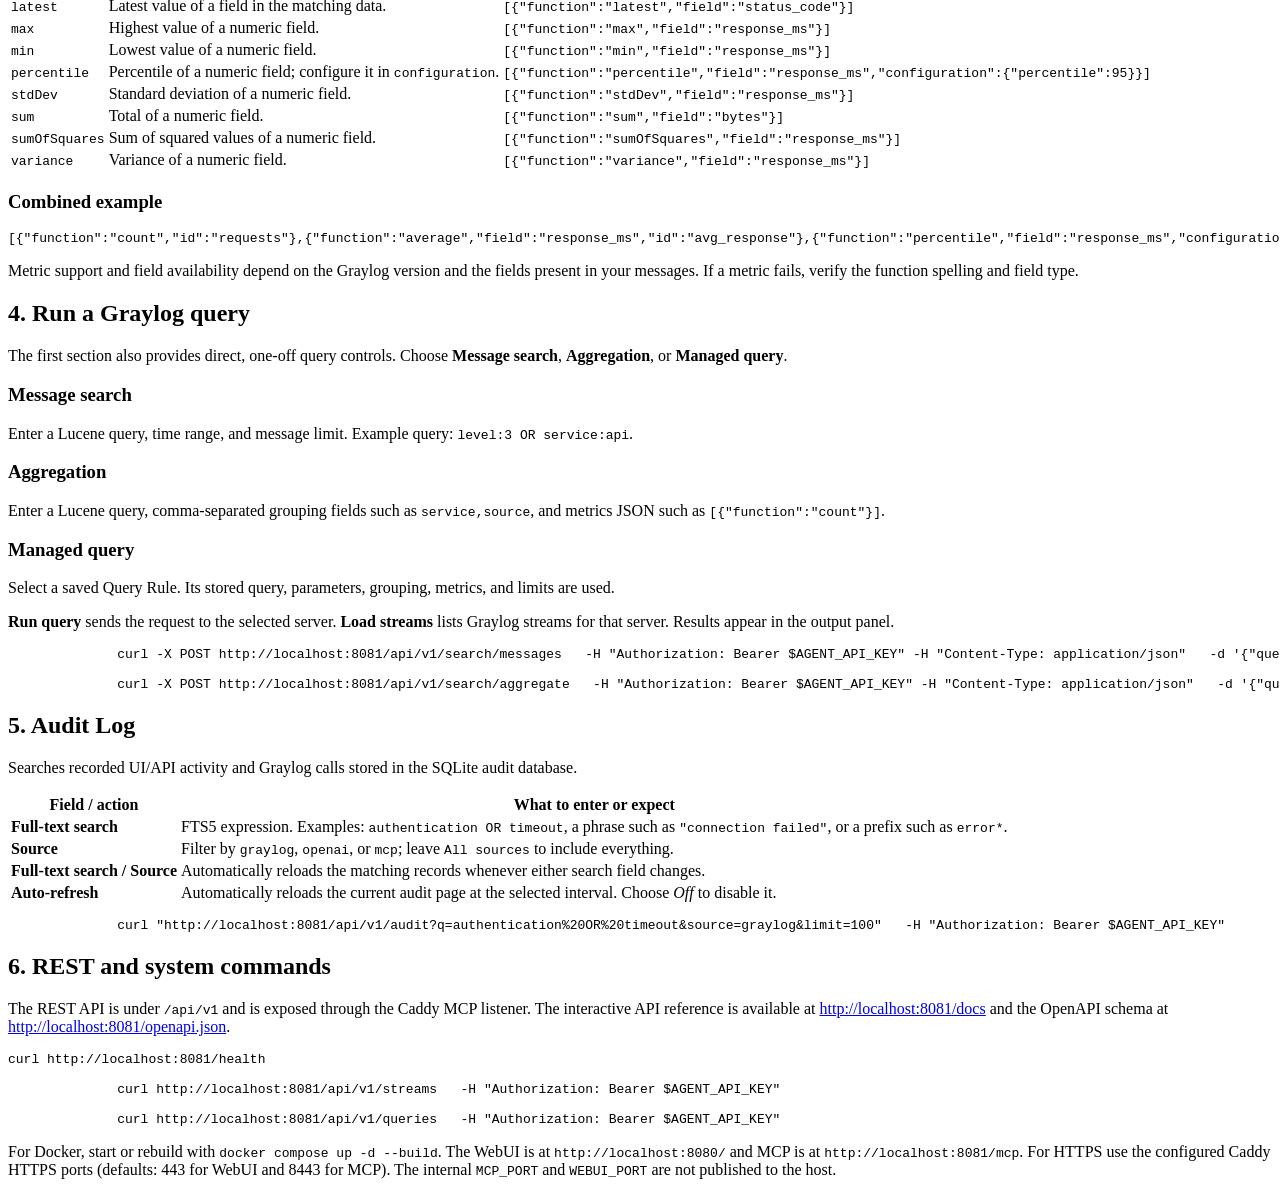
==== commit f0df4eea: "Fix CI action version and secret scan placeholders" ====
--- a/graylog_mcp/webui/help.html
+++ b/graylog_mcp/webui/help.html
@@ -146,7 +146,7 @@
           </tr>
         </table>
         <pre>
-curl -H "Authorization: Bearer AGENT_API_KEY" http://localhost:8081/mcp</pre
+              curl -H "Authorization: Bearer $AGENT_API_KEY" http://localhost:8081/mcp</pre
         >
       </section>
       <section>
@@ -291,7 +291,7 @@
           </tr>
         </table>
         <pre>
-curl -X POST http://localhost:8081/api/v1/queries/run   -H "Authorization: Bearer AGENT_API_KEY" -H "Content-Type: application/json"   -d '{"name":"errors_by_service","parameters":{"service":"api"}}'</pre
+              curl -X POST http://localhost:8081/api/v1/queries/run   -H "Authorization: Bearer $AGENT_API_KEY" -H "Content-Type: application/json"   -d '{"name":"errors_by_service","parameters":{"service":"api"}}'</pre
         >
       </section>
       <section>
@@ -417,9 +417,9 @@
           Results appear in the output panel.
         </p>
         <pre>
-curl -X POST http://localhost:8081/api/v1/search/messages   -H "Authorization: Bearer AGENT_API_KEY" -H "Content-Type: application/json"   -d '{"query":"level:3 OR service:api","minutes":15,"limit":20}'
+              curl -X POST http://localhost:8081/api/v1/search/messages   -H "Authorization: Bearer $AGENT_API_KEY" -H "Content-Type: application/json"   -d '{"query":"level:3 OR service:api","minutes":15,"limit":20}'
 
-curl -X POST http://localhost:8081/api/v1/search/aggregate   -H "Authorization: Bearer AGENT_API_KEY" -H "Content-Type: application/json"   -d '{"query":"*","minutes":60,"group_by":[{"field":"service"}],"metrics":[{"function":"count"}]}'</pre
+              curl -X POST http://localhost:8081/api/v1/search/aggregate   -H "Authorization: Bearer $AGENT_API_KEY" -H "Content-Type: application/json"   -d '{"query":"*","minutes":60,"group_by":[{"field":"service"}],"metrics":[{"function":"count"}]}'</pre
         >
       </section>
       <section>
@@ -459,7 +459,7 @@
           </tr>
         </table>
         <pre>
-curl "http://localhost:8081/api/v1/audit?q=authentication%20OR%20timeout&amp;source=graylog&amp;limit=100"   -H "Authorization: Bearer AGENT_API_KEY"</pre
+              curl "http://localhost:8081/api/v1/audit?q=authentication%20OR%20timeout&amp;source=graylog&amp;limit=100"   -H "Authorization: Bearer $AGENT_API_KEY"</pre
         >
       </section>
       <section>
@@ -474,9 +474,9 @@
         <pre>
 curl http://localhost:8081/health
 
-curl http://localhost:8081/api/v1/streams   -H "Authorization: Bearer AGENT_API_KEY"
+              curl http://localhost:8081/api/v1/streams   -H "Authorization: Bearer $AGENT_API_KEY"
 
-curl http://localhost:8081/api/v1/queries   -H "Authorization: Bearer AGENT_API_KEY"</pre
+              curl http://localhost:8081/api/v1/queries   -H "Authorization: Bearer $AGENT_API_KEY"</pre
         >
         <p>
           For Docker, start or rebuild with
